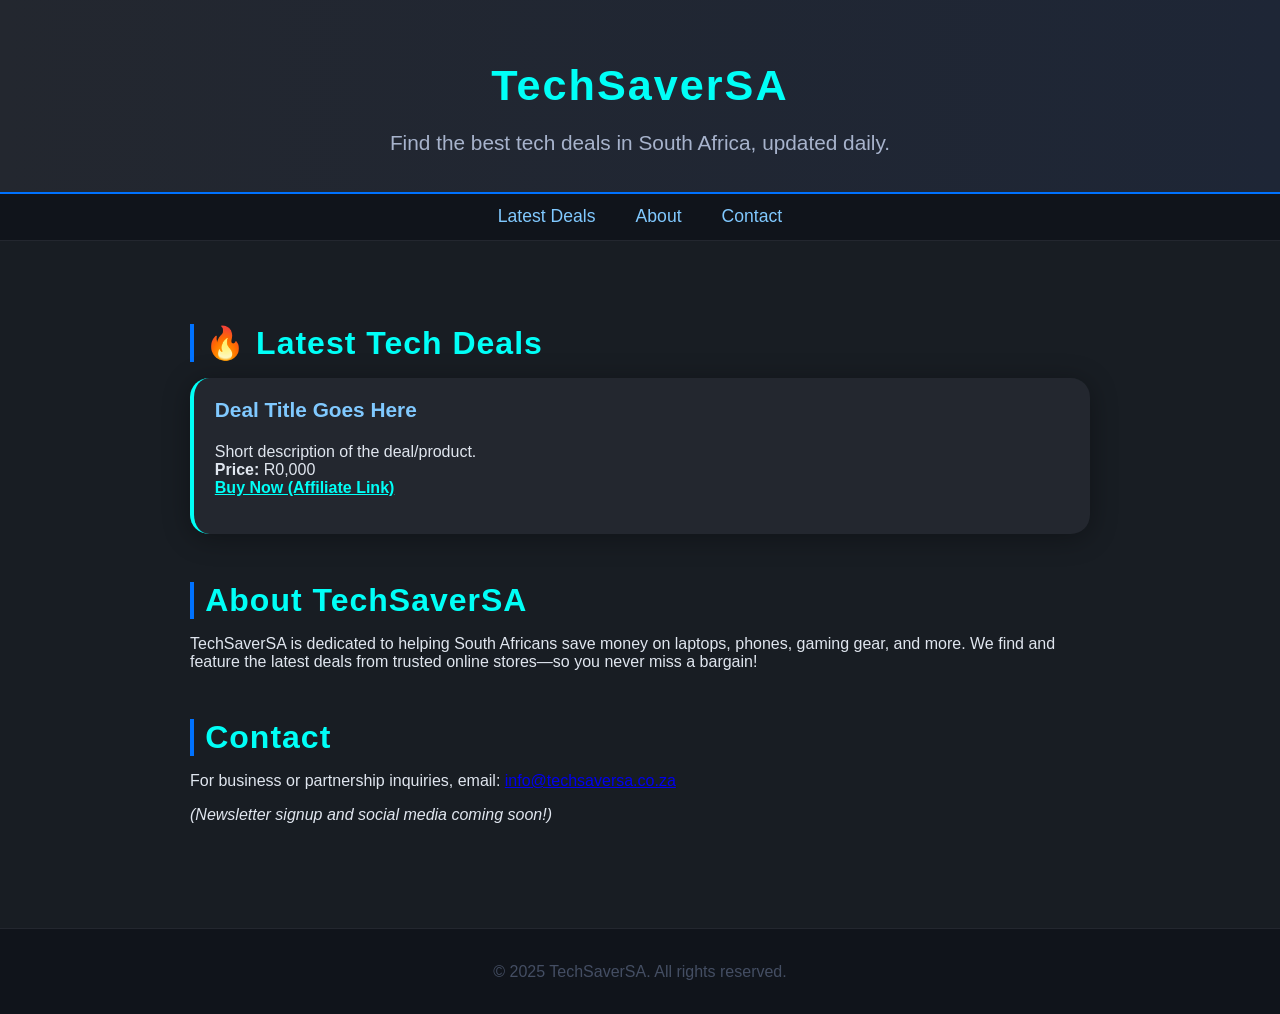
==== index.html @ 8edc8fbe "Update index.html" ====
<!DOCTYPE html>
<html lang="en">
<head>
    <meta charset="UTF-8">
    <meta name="viewport" content="width=device-width, initial-scale=1.0">
    <meta name="description" content="TechSaverSA - South Africa's best tech deals and savings.">
    <title>TechSaverSA - Best Tech Deals in South Africa</title>
    <link rel="stylesheet" href="style.css">
    <script async src="https://pagead2.googlesyndication.com/pagead/js/adsbygoogle.js?client=ca-pub-2010752637968508" crossorigin="anonymous"></script>
</head>
<body>
    <header>
        <h1>TechSaverSA</h1>
        <p>Find the best tech deals in South Africa, updated daily.</p>
    </header>
    <nav>
        <a href="#deals">Latest Deals</a>
        <a href="#about">About</a>
        <a href="#contact">Contact</a>
    </nav>
    <main>
        <section id="deals">
            <h2>🔥 Latest Tech Deals</h2>
            <div class="deals-list">
                <!-- Example deal item -->
                <div class="deal">
                    <h3>Deal Title Goes Here</h3>
                    <p>Short description of the deal/product. <br>
                    <strong>Price:</strong> R0,000 <br>
                    <a href="#" target="_blank" rel="noopener">Buy Now (Affiliate Link)</a>
                    </p>
                </div>
                <!-- More deals will be added here by automation! -->
            </div>
        </section>
        <section id="about">
            <h2>About TechSaverSA</h2>
            <p>TechSaverSA is dedicated to helping South Africans save money on laptops, phones, gaming gear, and more. We find and feature the latest deals from trusted online stores—so you never miss a bargain!</p>
        </section>
        <section id="contact">
            <h2>Contact</h2>
            <p>For business or partnership inquiries, email: <a href="mailto:info@techsaversa.co.za">info@techsaversa.co.za</a></p>
            <p><em>(Newsletter signup and social media coming soon!)</em></p>
        </section>
    </main>
    <footer>
        <p>&copy; 2025 TechSaverSA. All rights reserved.</p>
    </footer>
</body>
</html>
---- style.css ----
/* TechSaverSA - Dark Modern Theme */
body {
    background: #181d23;
    color: #e0e6ef;
    font-family: 'Segoe UI', 'Roboto', Arial, sans-serif;
    margin: 0;
    padding: 0;
}

header {
    background: linear-gradient(90deg, #23272f 0%, #1e2636 100%);
    padding: 2rem 1rem 1rem 1rem;
    text-align: center;
    border-bottom: 2px solid #0072ff;
}

header h1 {
    color: #00fff7;
    font-size: 2.7rem;
    margin-bottom: 0.5rem;
    letter-spacing: 2px;
    font-weight: 800;
}

header p {
    color: #a7b3cc;
    font-size: 1.3rem;
    font-weight: 400;
}

nav {
    display: flex;
    justify-content: center;
    gap: 2.5rem;
    background: #10141b;
    padding: 0.8rem 0;
    border-bottom: 1px solid #23272f;
}

nav a {
    color: #80c9ff;
    text-decoration: none;
    font-size: 1.1rem;
    font-weight: 500;
    transition: color 0.2s;
}

nav a:hover {
    color: #00fff7;
    text-shadow: 0 0 8px #00fff7aa;
}

main {
    max-width: 900px;
    margin: 2.5rem auto;
    padding: 1rem;
}

section {
    margin-bottom: 3rem;
}

h2 {
    color: #00fff7;
    font-size: 2rem;
    margin-bottom: 1rem;
    border-left: 4px solid #0072ff;
    padding-left: 0.7rem;
    letter-spacing: 1px;
}

.deals-list {
    display: grid;
    gap: 1.7rem;
    grid-template-columns: 1fr;
}

.deal {
    background: #23272f;
    border-radius: 1.2rem;
    box-shadow: 0 4px 28px #0005;
    padding: 1.3rem;
    transition: transform 0.18s;
    border-left: 4px solid #00fff7;
}

.deal h3 {
    margin-top: 0;
    color: #80c9ff;
    font-size: 1.3rem;
}

.deal a {
    color: #00fff7;
    font-weight: bold;
}

.deal a:hover {
    text-decoration: underline;
}

footer {
    text-align: center;
    background: #10141b;
    color: #444e63;
    padding: 1.1rem 0;
    font-size: 1rem;
    border-top: 1px solid #23272f;
}

@media (max-width: 600px) {
    main {
        padding: 0.5rem;
    }
    nav {
        gap: 1.1rem;
        font-size: 1rem;
    }
    h2 {
        font-size: 1.2rem;
        padding-left: 0.4rem;
    }
}
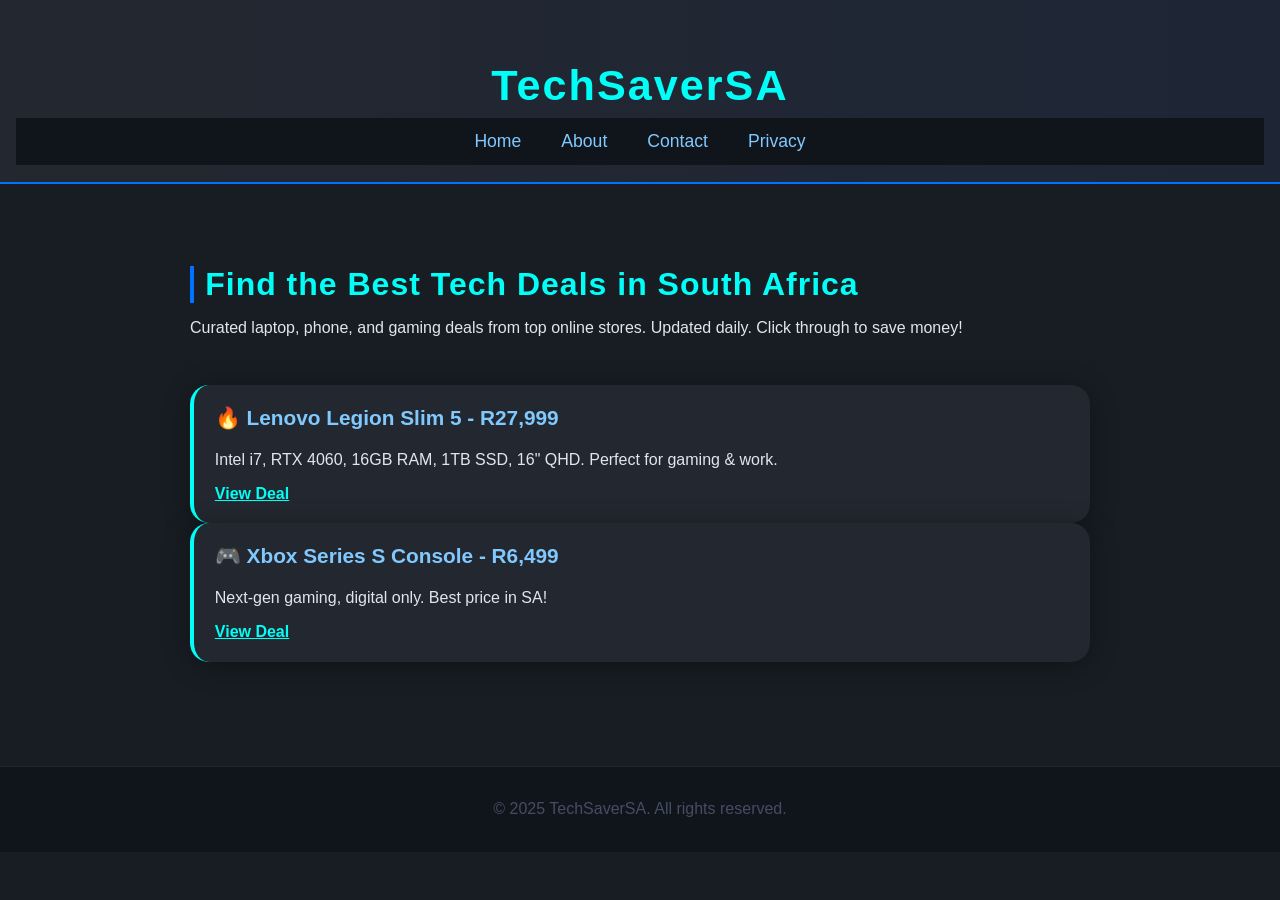
==== commit ab0fd68a: "Update index.html" ====
--- a/index.html
+++ b/index.html
@@ -1,50 +1,43 @@
 <!DOCTYPE html>
 <html lang="en">
 <head>
-    <meta charset="UTF-8">
-    <meta name="viewport" content="width=device-width, initial-scale=1.0">
-    <meta name="description" content="TechSaverSA - South Africa's best tech deals and savings.">
-    <title>TechSaverSA - Best Tech Deals in South Africa</title>
-    <link rel="stylesheet" href="style.css">
-    <script async src="https://pagead2.googlesyndication.com/pagead/js/adsbygoogle.js?client=ca-pub-2010752637968508" crossorigin="anonymous"></script>
+  <meta charset="UTF-8">
+  <meta name="viewport" content="width=device-width, initial-scale=1.0">
+  <title>TechSaverSA | Best Tech Deals in South Africa</title>
+  <link rel="stylesheet" href="style.css">
 </head>
 <body>
-    <header>
-        <h1>TechSaverSA</h1>
-        <p>Find the best tech deals in South Africa, updated daily.</p>
-    </header>
+  <header>
+    <h1>TechSaverSA</h1>
     <nav>
-        <a href="#deals">Latest Deals</a>
-        <a href="#about">About</a>
-        <a href="#contact">Contact</a>
+      <a href="index.html">Home</a>
+      <a href="about.html">About</a>
+      <a href="contact.html">Contact</a>
+      <a href="privacy.html">Privacy</a>
     </nav>
-    <main>
-        <section id="deals">
-            <h2>🔥 Latest Tech Deals</h2>
-            <div class="deals-list">
-                <!-- Example deal item -->
-                <div class="deal">
-                    <h3>Deal Title Goes Here</h3>
-                    <p>Short description of the deal/product. <br>
-                    <strong>Price:</strong> R0,000 <br>
-                    <a href="#" target="_blank" rel="noopener">Buy Now (Affiliate Link)</a>
-                    </p>
-                </div>
-                <!-- More deals will be added here by automation! -->
-            </div>
-        </section>
-        <section id="about">
-            <h2>About TechSaverSA</h2>
-            <p>TechSaverSA is dedicated to helping South Africans save money on laptops, phones, gaming gear, and more. We find and feature the latest deals from trusted online stores—so you never miss a bargain!</p>
-        </section>
-        <section id="contact">
-            <h2>Contact</h2>
-            <p>For business or partnership inquiries, email: <a href="mailto:info@techsaversa.co.za">info@techsaversa.co.za</a></p>
-            <p><em>(Newsletter signup and social media coming soon!)</em></p>
-        </section>
-    </main>
-    <footer>
-        <p>&copy; 2025 TechSaverSA. All rights reserved.</p>
-    </footer>
+  </header>
+  <main>
+    <section class="intro">
+      <h2>Find the Best Tech Deals in South Africa</h2>
+      <p>Curated laptop, phone, and gaming deals from top online stores. Updated daily. Click through to save money!</p>
+    </section>
+    <section class="deals">
+      <article class="deal">
+        <h3>🔥 Lenovo Legion Slim 5 - R27,999</h3>
+        <p>Intel i7, RTX 4060, 16GB RAM, 1TB SSD, 16" QHD. Perfect for gaming & work.</p>
+        <a href="#" target="_blank" class="cta">View Deal</a>
+      </article>
+      <article class="deal">
+        <h3>🎮 Xbox Series S Console - R6,499</h3>
+        <p>Next-gen gaming, digital only. Best price in SA!</p>
+        <a href="#" target="_blank" class="cta">View Deal</a>
+      </article>
+      <!-- Add more deals here -->
+    </section>
+  </main>
+  <footer>
+    <p>&copy; 2025 TechSaverSA. All rights reserved.</p>
+  </footer>
 </body>
 </html>
+
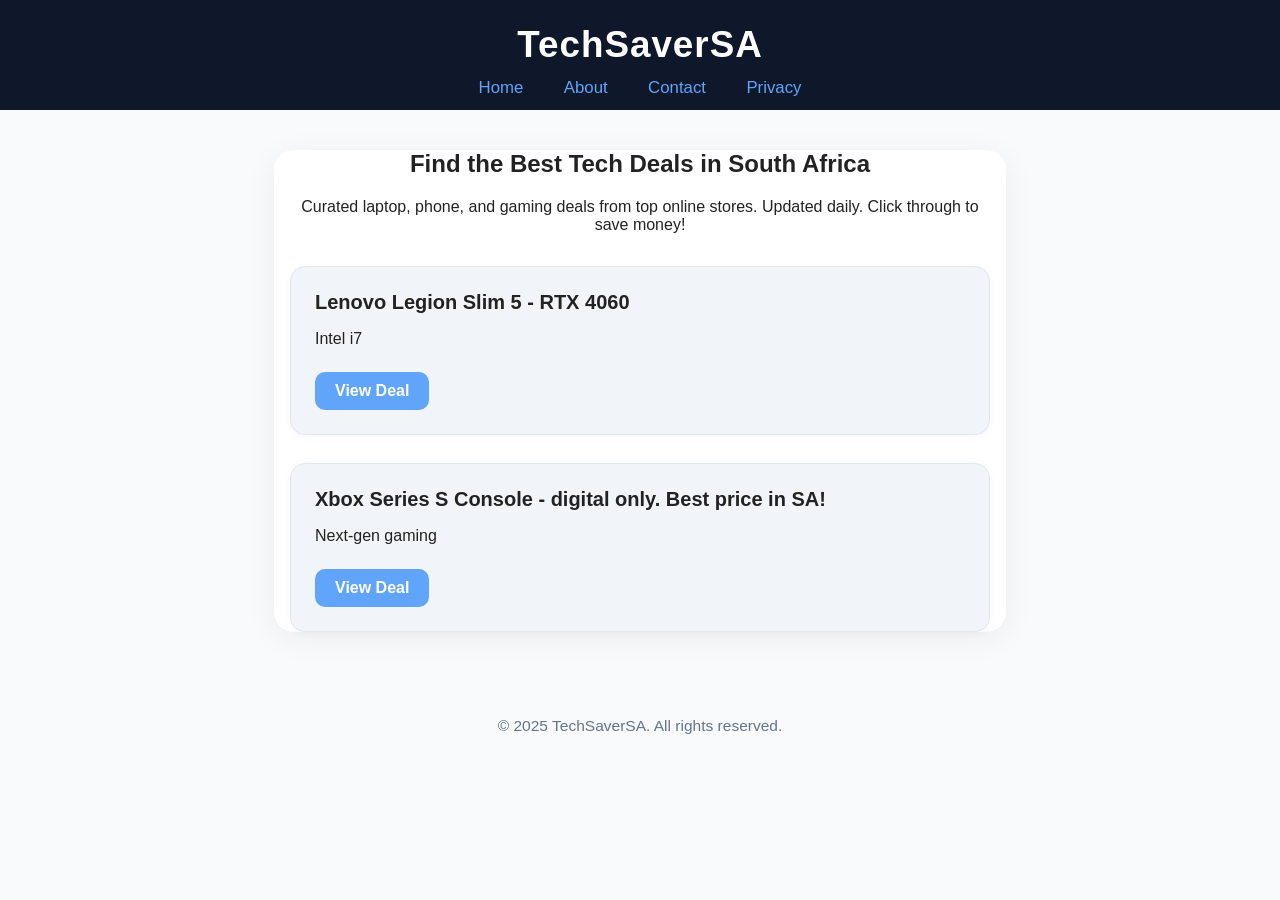
==== commit 19565f4c: "Update index.html" ====
--- a/index.html
+++ b/index.html
@@ -22,17 +22,19 @@
       <p>Curated laptop, phone, and gaming deals from top online stores. Updated daily. Click through to save money!</p>
     </section>
     <section class="deals">
+      
       <article class="deal">
-        <h3>🔥 Lenovo Legion Slim 5 - R27,999</h3>
-        <p>Intel i7, RTX 4060, 16GB RAM, 1TB SSD, 16" QHD. Perfect for gaming & work.</p>
-        <a href="#" target="_blank" class="cta">View Deal</a>
+        <h3>Lenovo Legion Slim 5 -  RTX 4060</h3>
+        <p>Intel i7</p>
+        <a href=" 16GB RAM" target="_blank" class="cta">View Deal</a>
       </article>
+    
       <article class="deal">
-        <h3>🎮 Xbox Series S Console - R6,499</h3>
-        <p>Next-gen gaming, digital only. Best price in SA!</p>
-        <a href="#" target="_blank" class="cta">View Deal</a>
+        <h3>Xbox Series S Console -  digital only. Best price in SA!</h3>
+        <p>Next-gen gaming</p>
+        <a href="R6" target="_blank" class="cta">View Deal</a>
       </article>
-      <!-- Add more deals here -->
+    
     </section>
   </main>
   <footer>
@@ -40,4 +42,3 @@
   </footer>
 </body>
 </html>
-
--- a/style.css
+++ b/style.css
@@ -1,123 +1,109 @@
-/* TechSaverSA - Dark Modern Theme */
 body {
-    background: #181d23;
-    color: #e0e6ef;
-    font-family: 'Segoe UI', 'Roboto', Arial, sans-serif;
-    margin: 0;
-    padding: 0;
+  font-family: 'Segoe UI', Arial, sans-serif;
+  background: #f8fafc;
+  color: #222;
+  margin: 0;
+  padding: 0;
 }
 
 header {
-    background: linear-gradient(90deg, #23272f 0%, #1e2636 100%);
-    padding: 2rem 1rem 1rem 1rem;
-    text-align: center;
-    border-bottom: 2px solid #0072ff;
+  background: #0f172a;
+  color: #fff;
+  padding: 24px 0 12px 0;
+  text-align: center;
 }
 
 header h1 {
-    color: #00fff7;
-    font-size: 2.7rem;
-    margin-bottom: 0.5rem;
-    letter-spacing: 2px;
-    font-weight: 800;
-}
-
-header p {
-    color: #a7b3cc;
-    font-size: 1.3rem;
-    font-weight: 400;
+  margin: 0;
+  font-size: 2.3em;
+  letter-spacing: 1px;
 }
 
 nav {
-    display: flex;
-    justify-content: center;
-    gap: 2.5rem;
-    background: #10141b;
-    padding: 0.8rem 0;
-    border-bottom: 1px solid #23272f;
+  margin-top: 12px;
 }
 
 nav a {
-    color: #80c9ff;
-    text-decoration: none;
-    font-size: 1.1rem;
-    font-weight: 500;
-    transition: color 0.2s;
+  color: #60a5fa;
+  text-decoration: none;
+  margin: 0 18px;
+  font-weight: 500;
+  font-size: 1.05em;
 }
 
 nav a:hover {
-    color: #00fff7;
-    text-shadow: 0 0 8px #00fff7aa;
+  color: #fff;
+  text-decoration: underline;
 }
 
 main {
-    max-width: 900px;
-    margin: 2.5rem auto;
-    padding: 1rem;
+  max-width: 700px;
+  margin: 40px auto;
+  padding: 0 16px;
+  background: #fff;
+  border-radius: 20px;
+  box-shadow: 0 6px 32px rgba(0,0,0,0.06);
 }
 
-section {
-    margin-bottom: 3rem;
+.intro {
+  text-align: center;
+  margin-bottom: 32px;
 }
 
-h2 {
-    color: #00fff7;
-    font-size: 2rem;
-    margin-bottom: 1rem;
-    border-left: 4px solid #0072ff;
-    padding-left: 0.7rem;
-    letter-spacing: 1px;
-}
-
-.deals-list {
-    display: grid;
-    gap: 1.7rem;
-    grid-template-columns: 1fr;
+.deals {
+  display: flex;
+  flex-direction: column;
+  gap: 28px;
 }
 
 .deal {
-    background: #23272f;
-    border-radius: 1.2rem;
-    box-shadow: 0 4px 28px #0005;
-    padding: 1.3rem;
-    transition: transform 0.18s;
-    border-left: 4px solid #00fff7;
+  border: 1px solid #e0e7ef;
+  border-radius: 15px;
+  padding: 24px;
+  background: #f1f5f9;
+  box-shadow: 0 2px 8px rgba(0,0,0,0.03);
 }
 
 .deal h3 {
-    margin-top: 0;
-    color: #80c9ff;
-    font-size: 1.3rem;
+  margin-top: 0;
+  margin-bottom: 6px;
+  font-size: 1.25em;
 }
 
-.deal a {
-    color: #00fff7;
-    font-weight: bold;
+.deal .cta {
+  display: inline-block;
+  margin-top: 8px;
+  padding: 10px 20px;
+  background: #60a5fa;
+  color: #fff;
+  border-radius: 10px;
+  font-weight: bold;
+  text-decoration: none;
+  transition: background 0.2s;
 }
 
-.deal a:hover {
-    text-decoration: underline;
+.deal .cta:hover {
+  background: #2563eb;
 }
 
 footer {
-    text-align: center;
-    background: #10141b;
-    color: #444e63;
-    padding: 1.1rem 0;
-    font-size: 1rem;
-    border-top: 1px solid #23272f;
+  text-align: center;
+  padding: 30px 0 12px 0;
+  color: #64748b;
+  background: none;
+  font-size: 0.97em;
 }
 
 @media (max-width: 600px) {
-    main {
-        padding: 0.5rem;
-    }
-    nav {
-        gap: 1.1rem;
-        font-size: 1rem;
-    }
-    h2 {
-        font-size: 1.2rem;
-        padding-left: 0.4rem;
-    }
+  main {
+    margin: 16px 2px;
+    padding: 0 4px;
+  }
+  .deals {
+    gap: 16px;
+  }
+  .deal {
+    padding: 14px;
+  }
 }
+
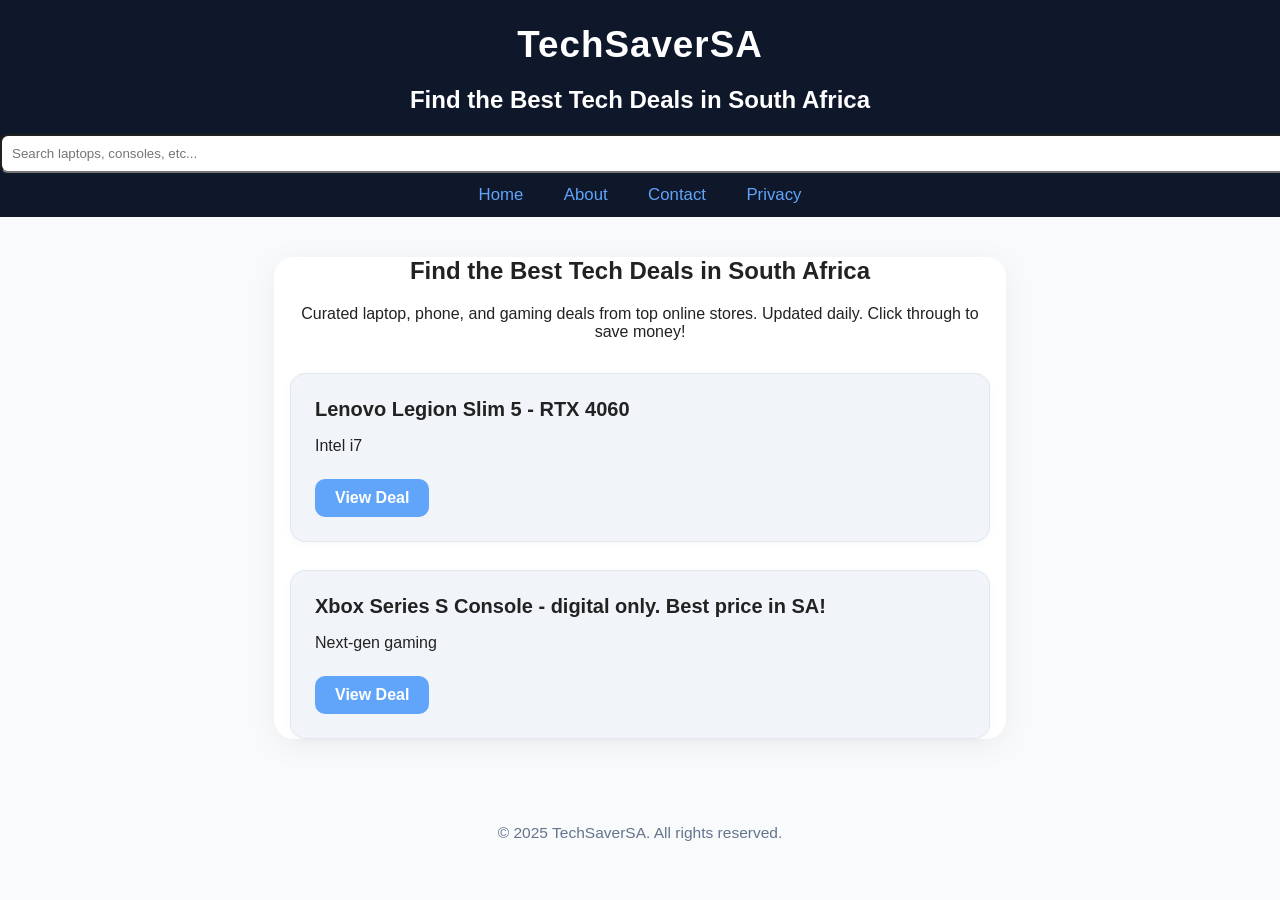
==== commit ffd01310: "Update index.html" ====
--- a/index.html
+++ b/index.html
@@ -9,6 +9,66 @@
 <body>
   <header>
     <h1>TechSaverSA</h1>
+    <!-- Place this inside <body> in index.html -->
+<h2>Find the Best Tech Deals in South Africa</h2>
+<input id="dealSearch" type="text" placeholder="Search laptops, consoles, etc..." style="width:100%;padding:10px;border-radius:8px;">
+<div id="dealResults"></div>
+
+<script>
+// Loads deals.json (from your site root)
+async function loadDeals() {
+    let res = await fetch('deals.json');
+    let data = await res.json();
+    return data;
+}
+
+function renderDeals(deals, query="") {
+    let out = '';
+    for (let deal of deals) {
+        if (query && !deal.product.toLowerCase().includes(query.toLowerCase()) && !deal.category.toLowerCase().includes(query.toLowerCase())) continue;
+        out += `
+        <div class="deal">
+            <h3>${deal.product}</h3>
+            <p><b>Best Price:</b> R${deal.price} @ <b>${deal.store}</b></p>
+            <a href="${deal.affiliate_url}" target="_blank" class="cta">View Deal</a>
+            <button onclick="showMore('${deal.product.replace(/'/g, "\\'")}')">Show More Offers</button>
+            <div id="more-${deal.product.replace(/\s+/g,'-')}" style="display:none;"></div>
+        </div>`;
+    }
+    if (!out) out = "<p>No deals found for your search.</p>";
+    document.getElementById('dealResults').innerHTML = out;
+}
+
+// Show more offers for a product
+async function showMore(product) {
+    let res = await fetch('deals.json');
+    let data = await res.json();
+    let offers = data.all_deals.filter(d => d.product === product);
+    let moreDiv = document.getElementById('more-'+product.replace(/\s+/g,'-'));
+    if (moreDiv.style.display === "block") {
+        moreDiv.style.display = "none";
+        return;
+    }
+    let html = "<ul>";
+    for (let o of offers) {
+        html += `<li>R${o.price} @ <b>${o.store}</b> <a href="${o.affiliate_url}" target="_blank">View</a></li>`;
+    }
+    html += "</ul>";
+    moreDiv.innerHTML = html;
+    moreDiv.style.display = "block";
+}
+
+window.onload = async () => {
+    let data = await loadDeals();
+    renderDeals(data.best_deals);
+
+    document.getElementById('dealSearch').addEventListener('input', async (e) => {
+        let data = await loadDeals();
+        renderDeals(data.best_deals, e.target.value);
+    });
+};
+</script>
+
     <nav>
       <a href="index.html">Home</a>
       <a href="about.html">About</a>
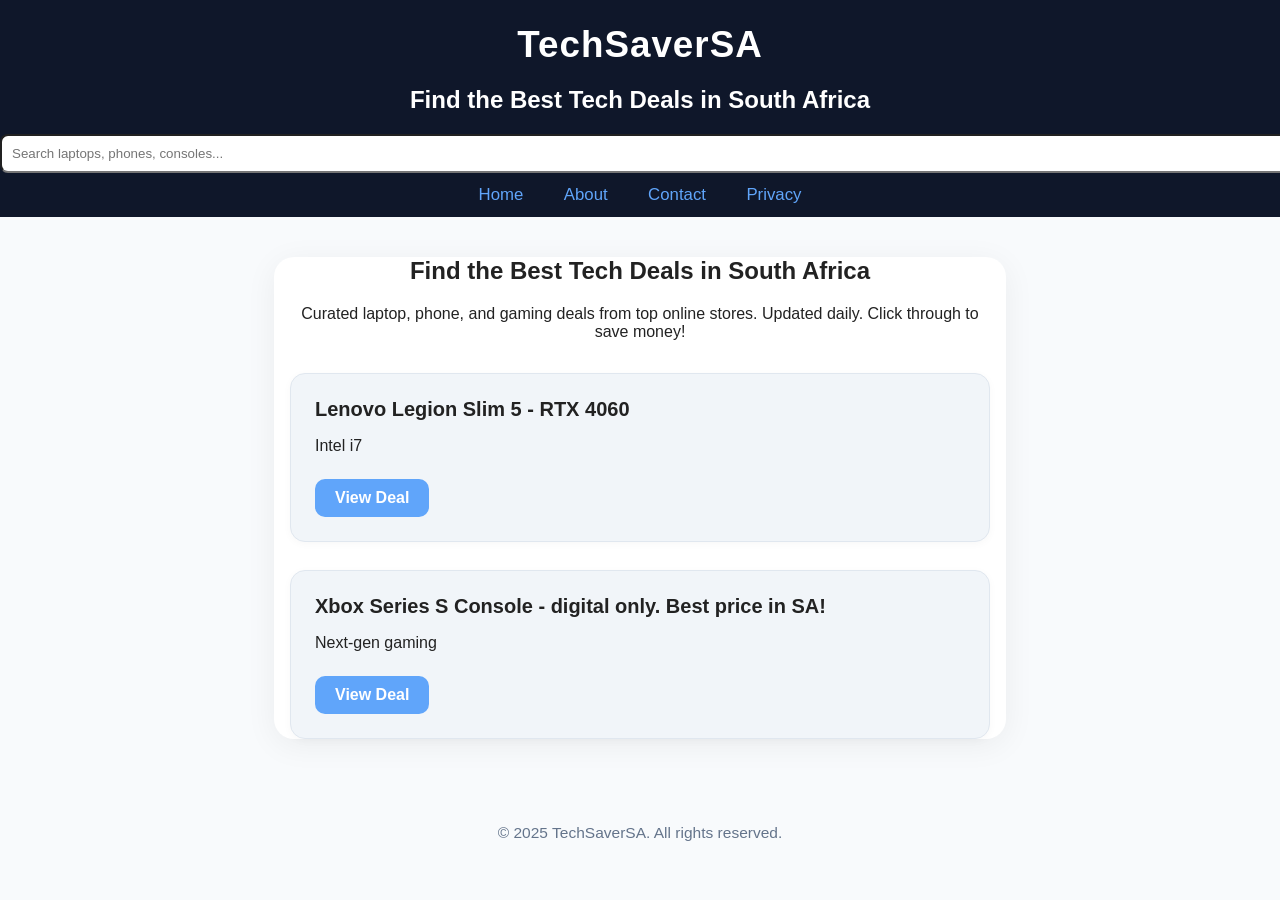
==== commit af7e61a6: "Update index.html" ====
--- a/index.html
+++ b/index.html
@@ -9,9 +9,8 @@
 <body>
   <header>
     <h1>TechSaverSA</h1>
-    <!-- Place this inside <body> in index.html -->
-<h2>Find the Best Tech Deals in South Africa</h2>
-<input id="dealSearch" type="text" placeholder="Search laptops, consoles, etc..." style="width:100%;padding:10px;border-radius:8px;">
+    <h2>Find the Best Tech Deals in South Africa</h2>
+<input id="dealSearch" type="text" placeholder="Search laptops, phones, consoles..." style="width:100%;padding:10px;border-radius:8px;">
 <div id="dealResults"></div>
 
 <script>
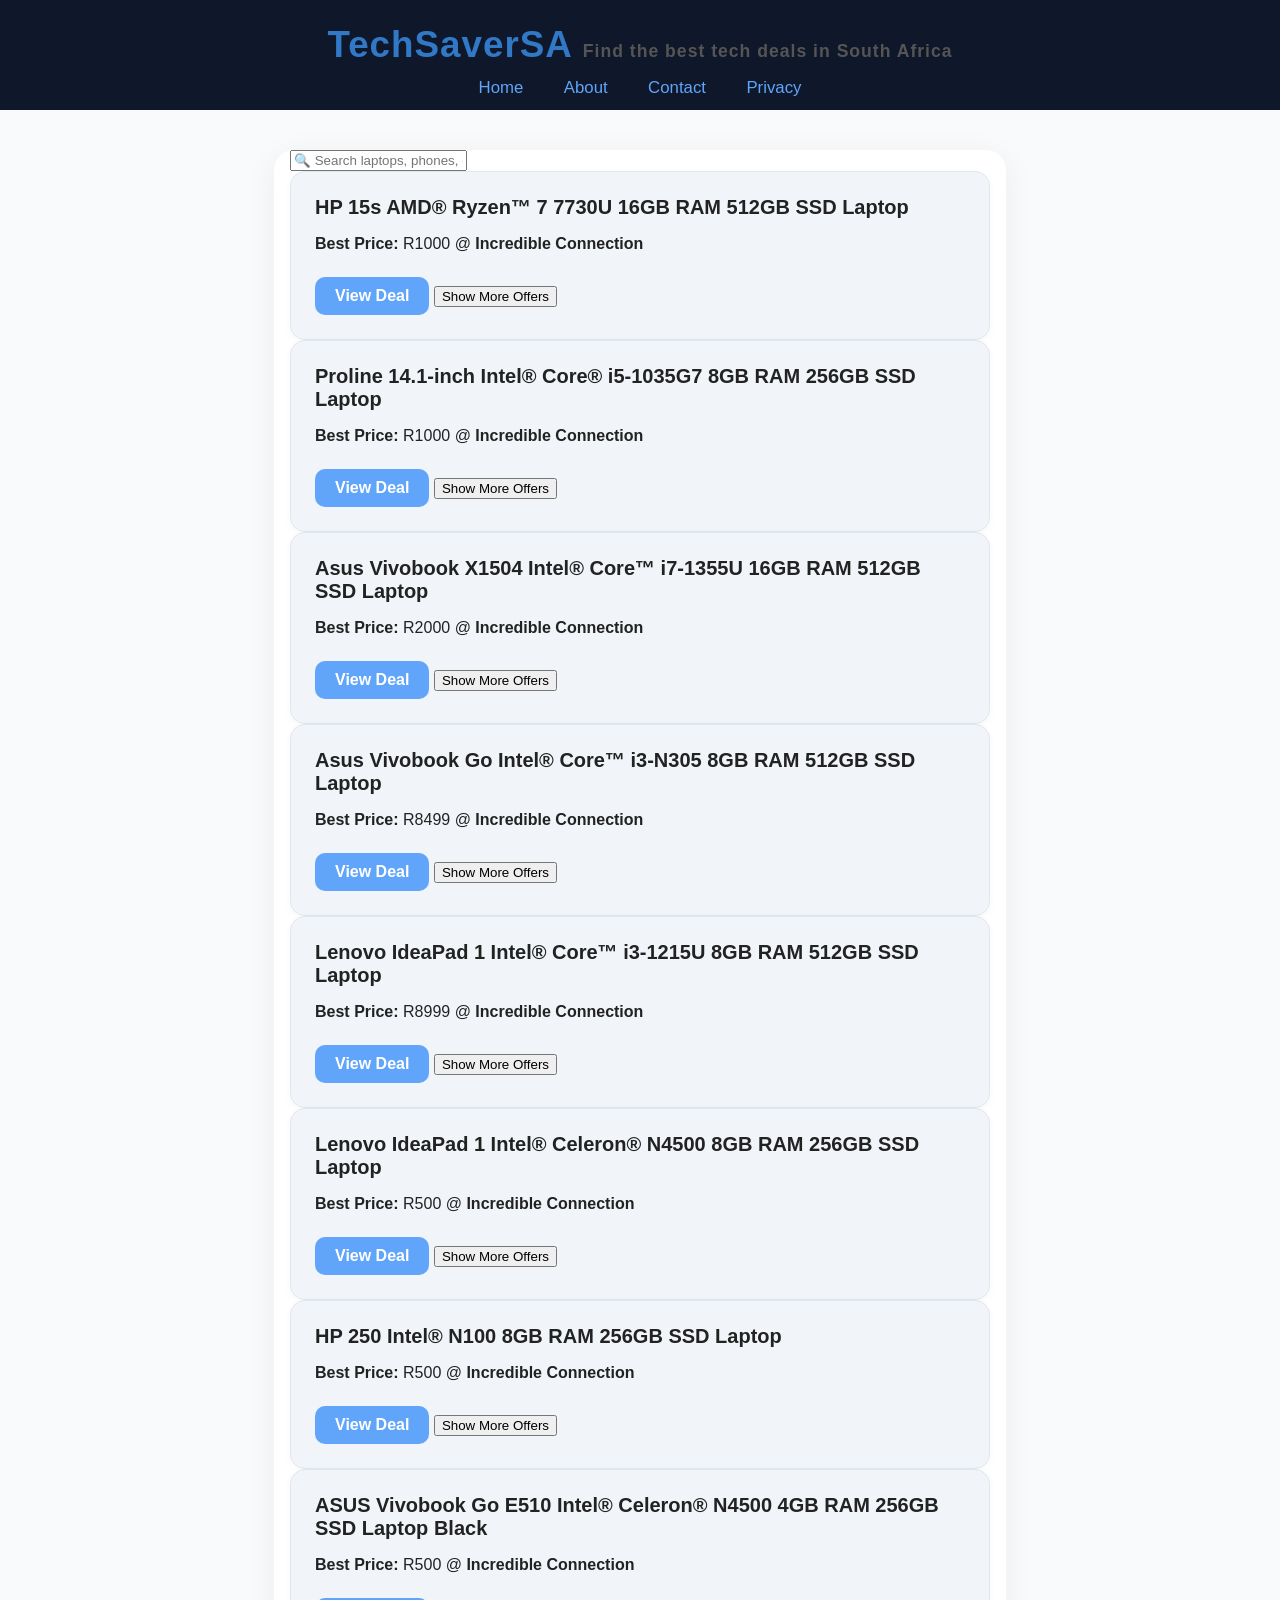
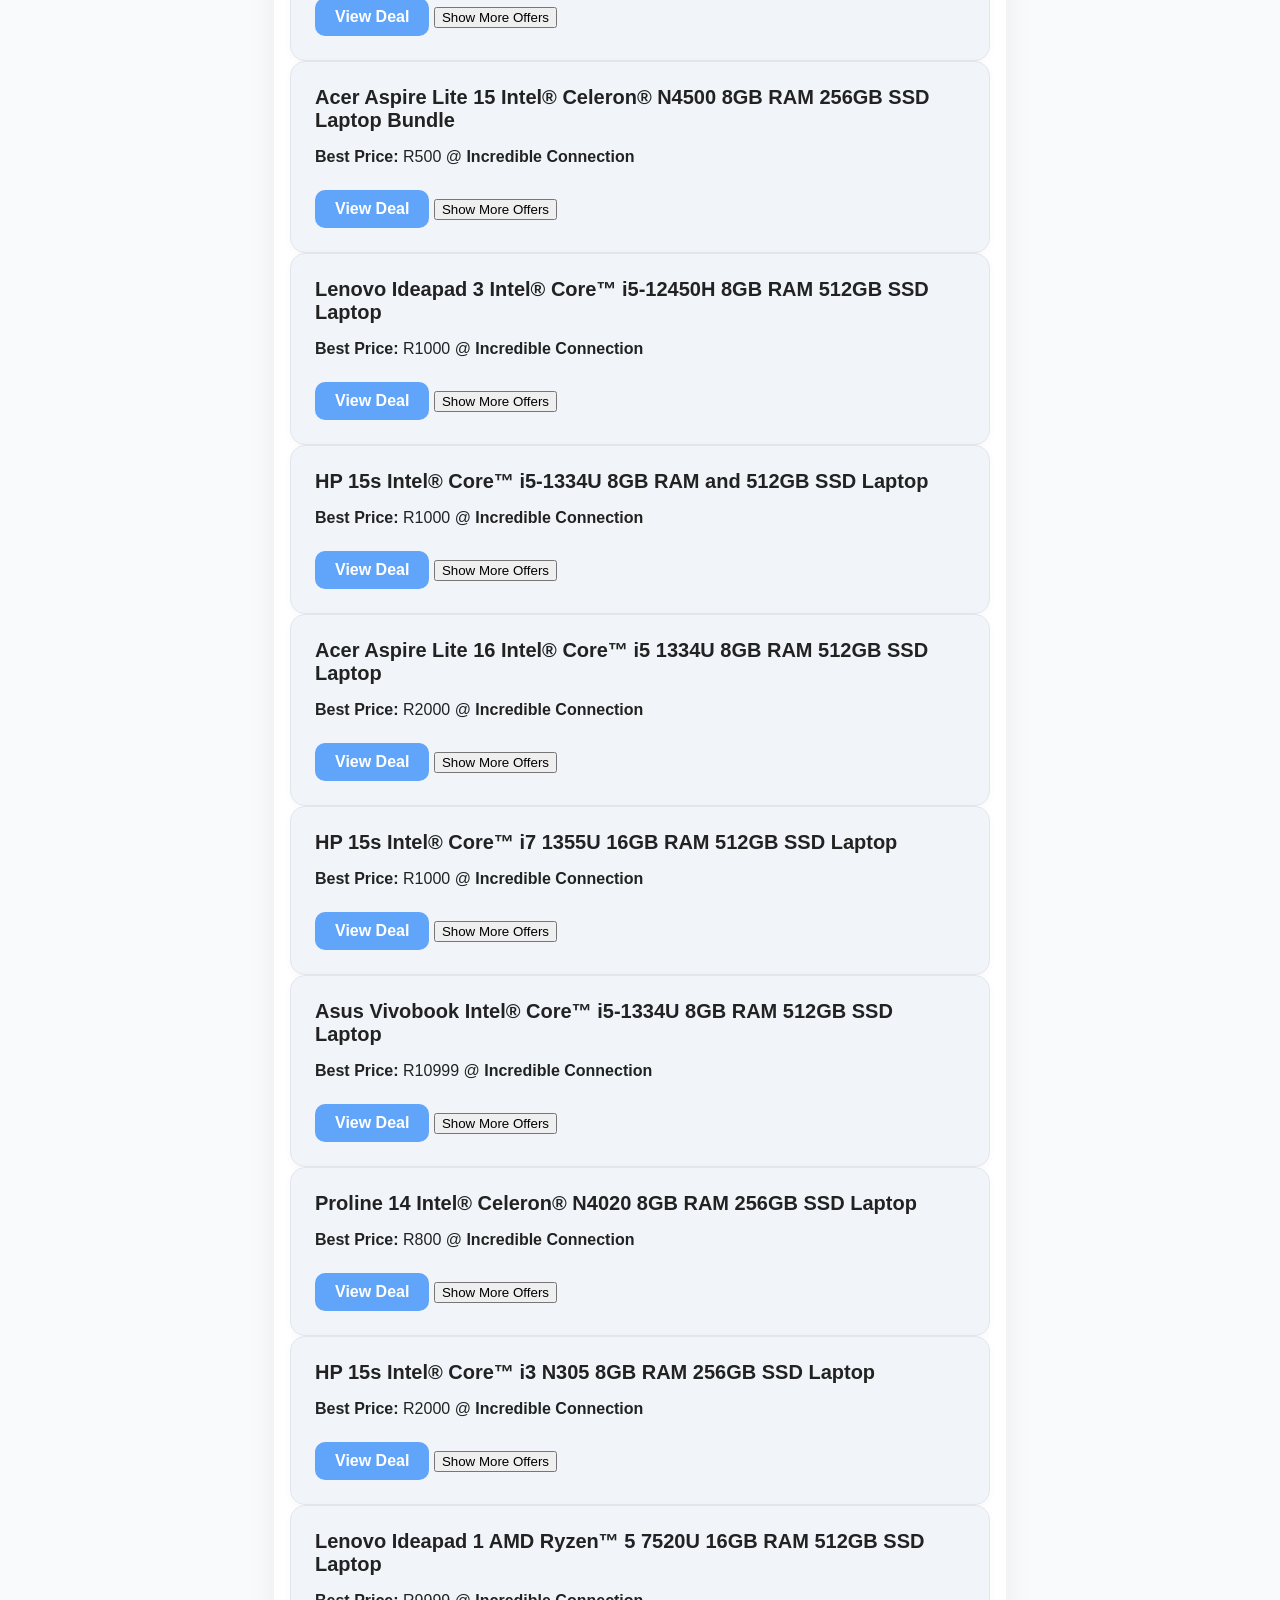
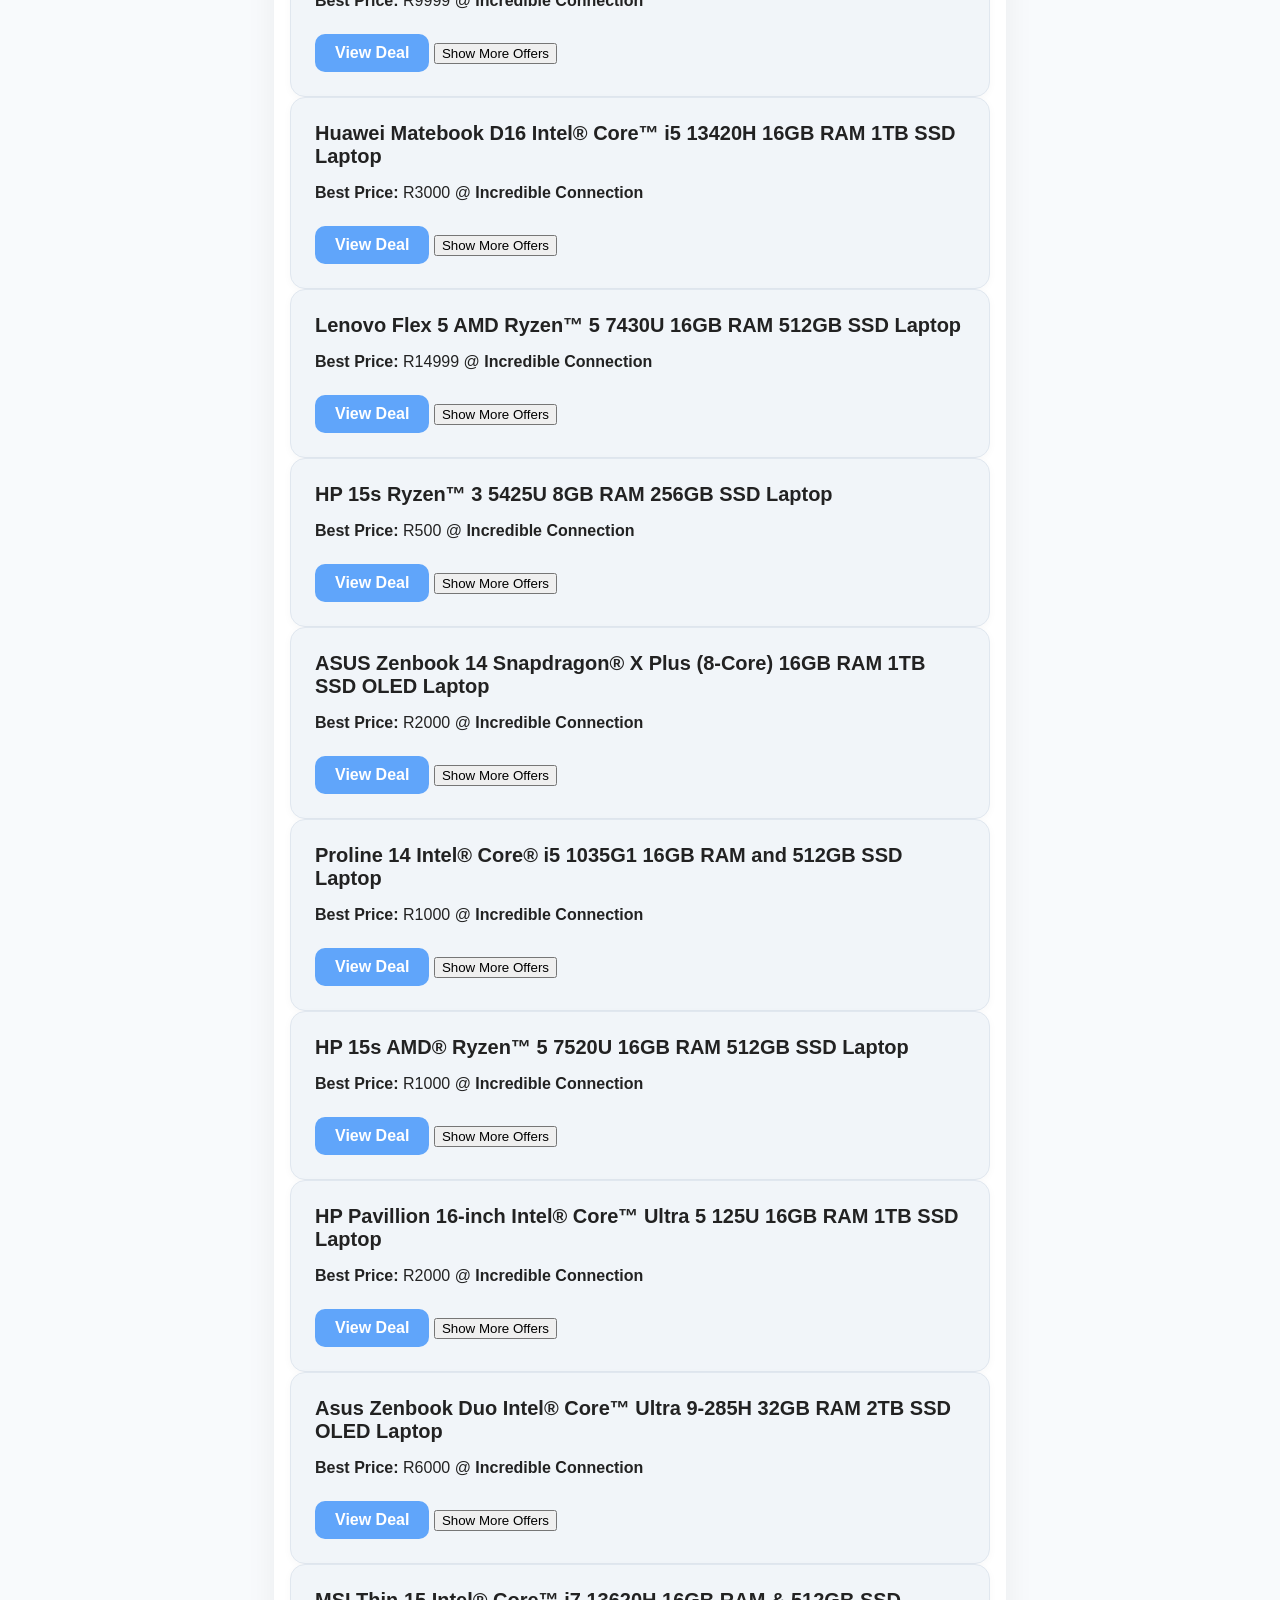
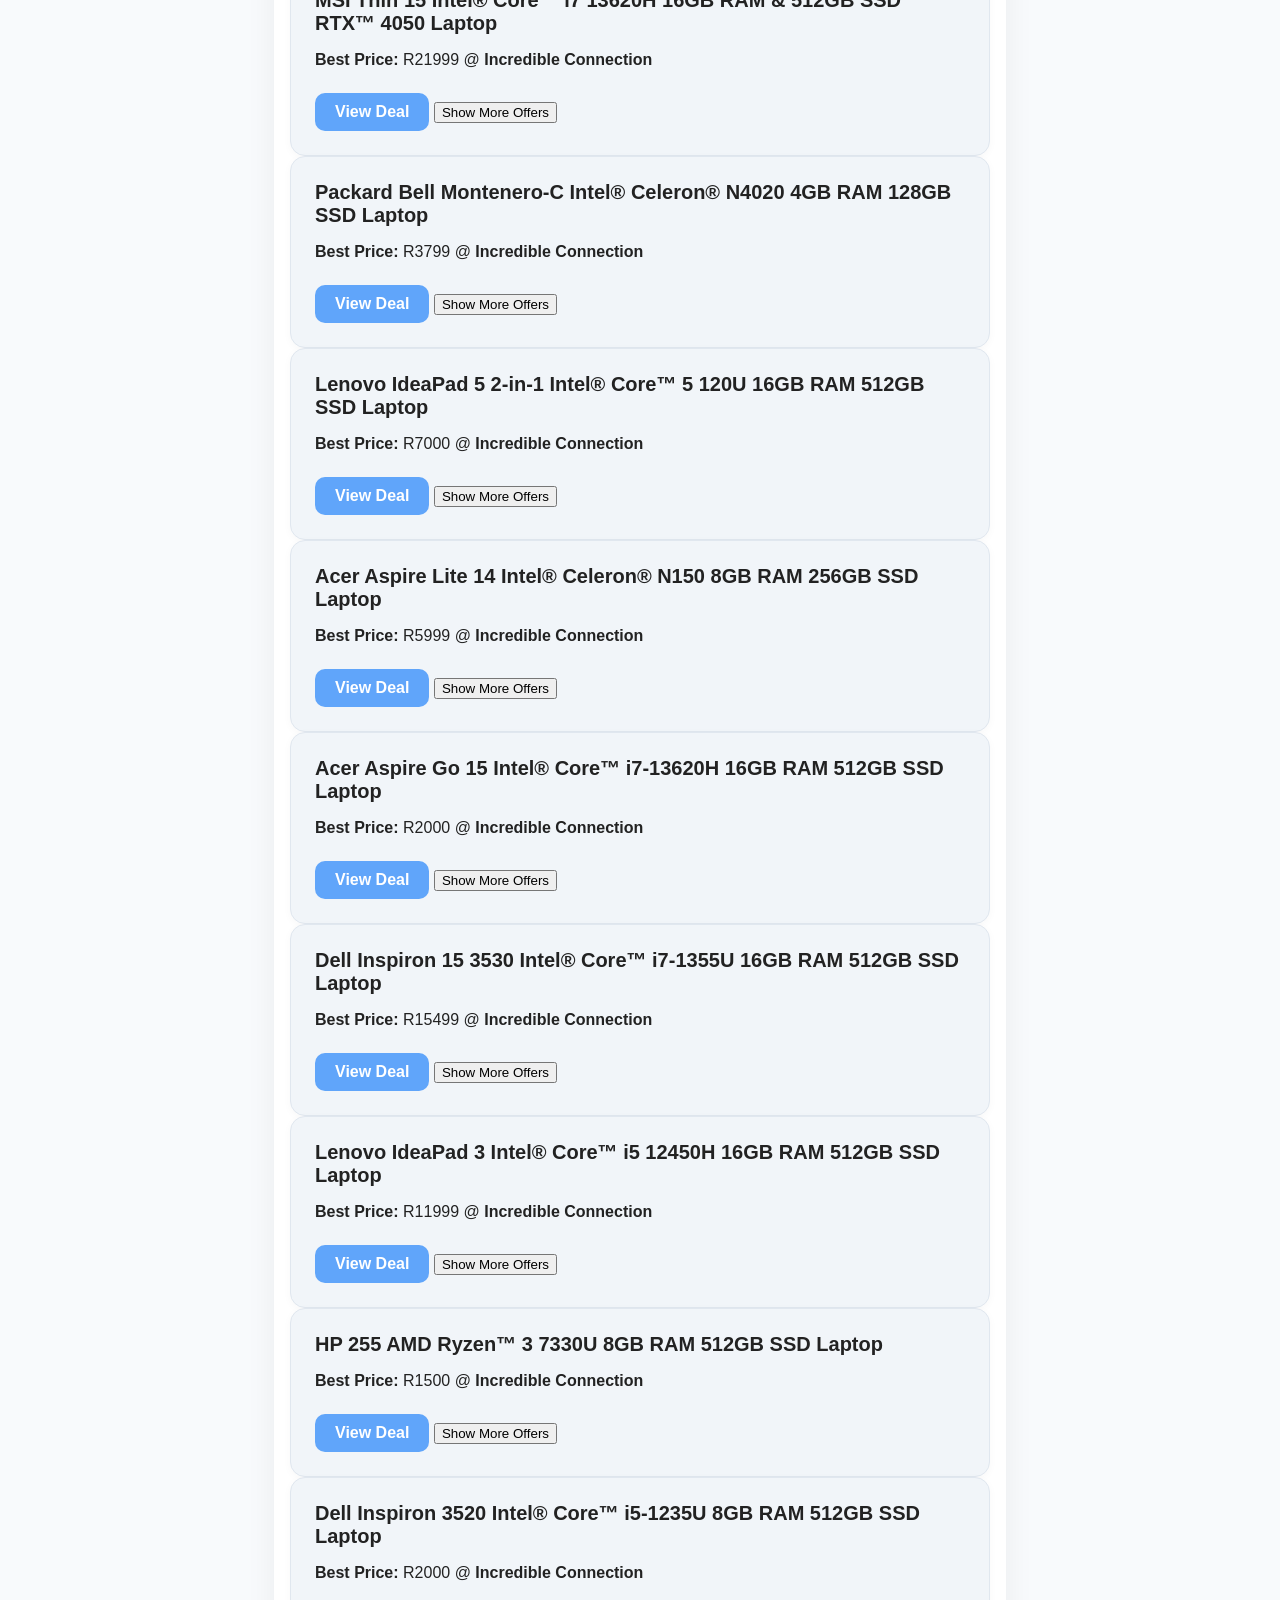
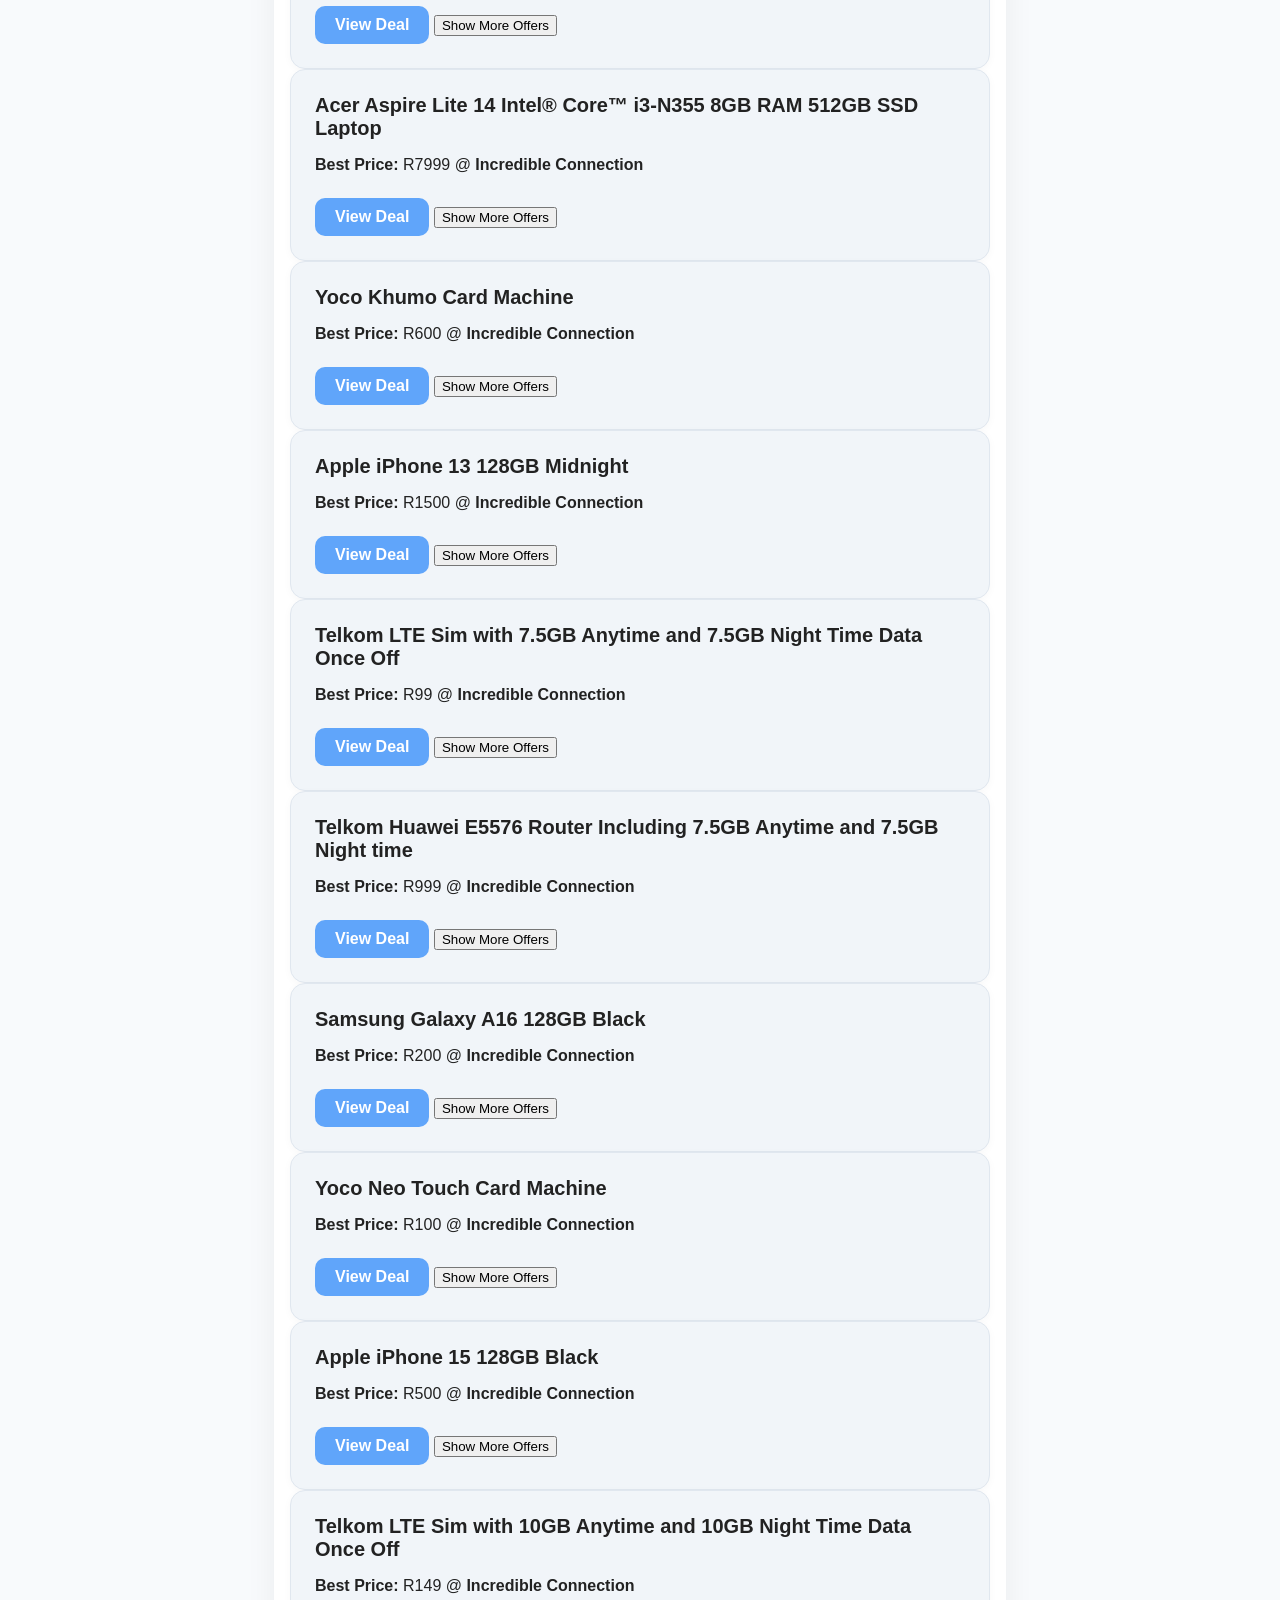
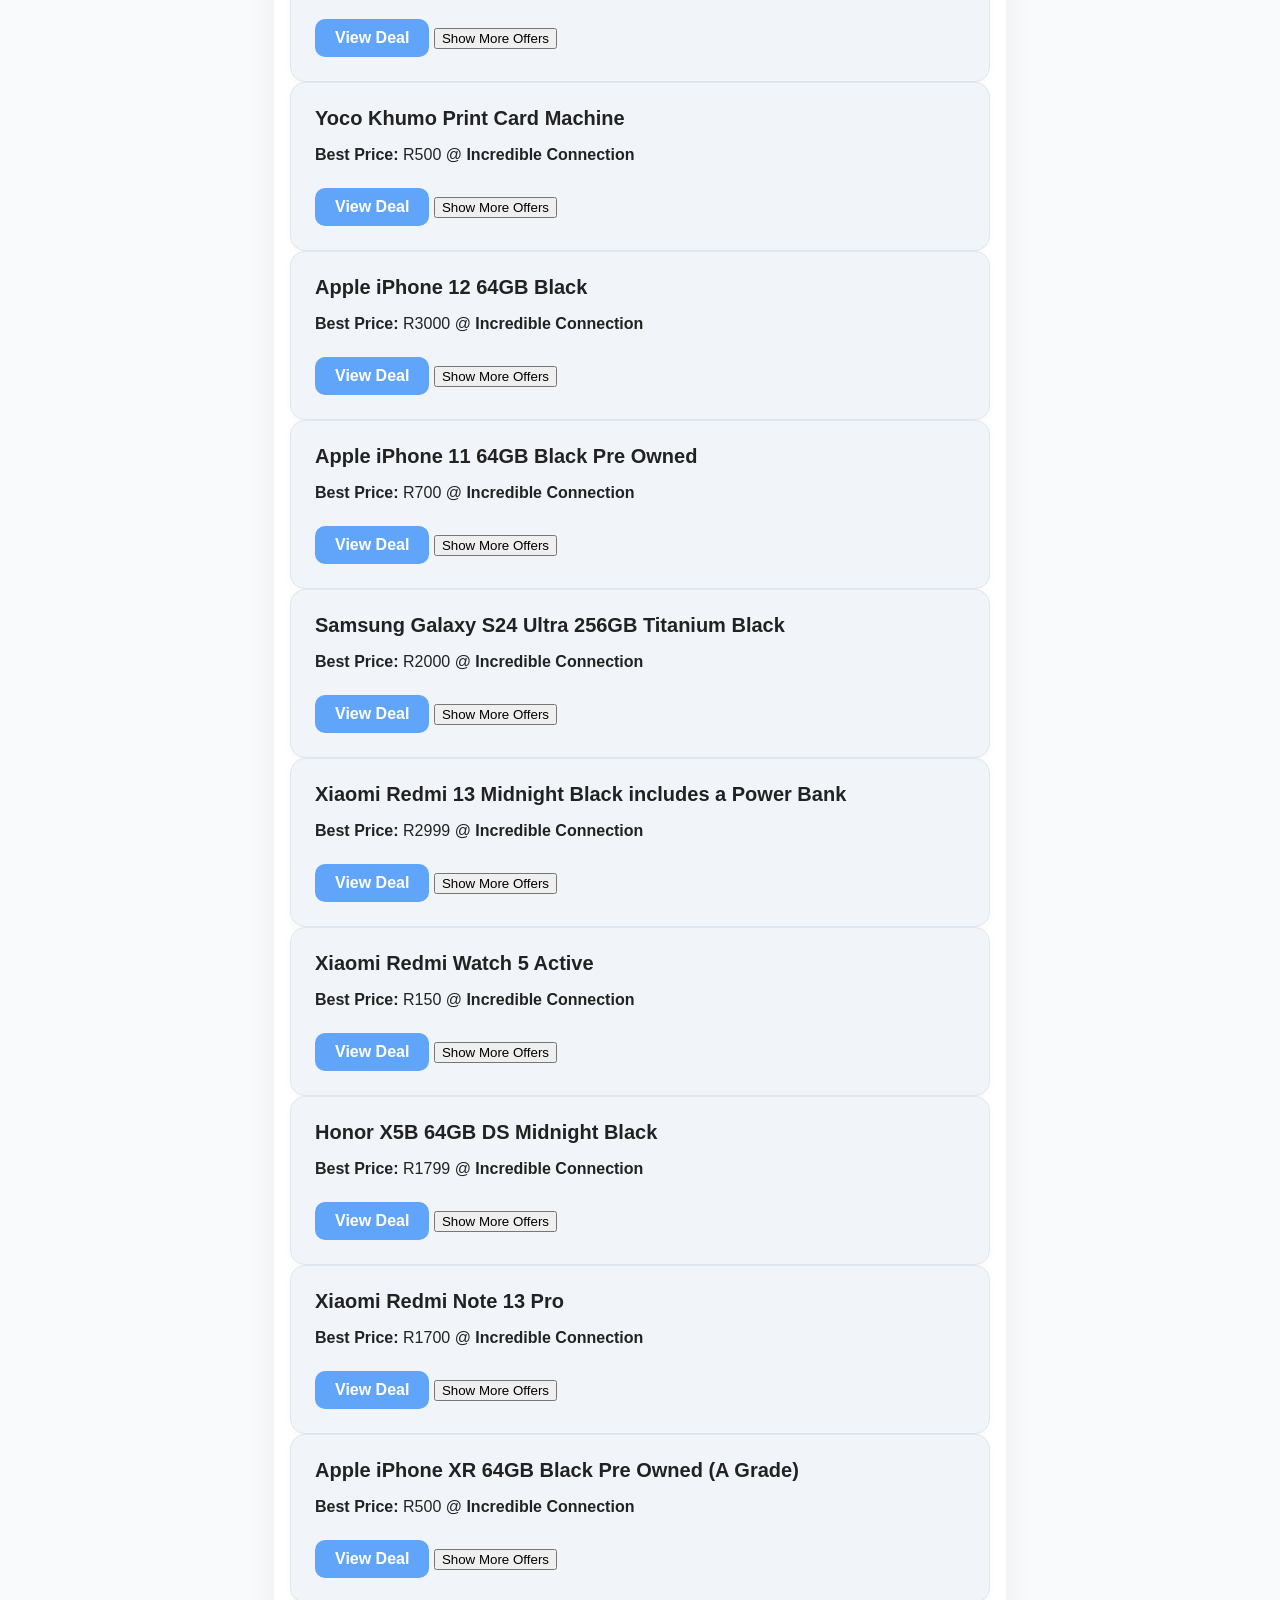
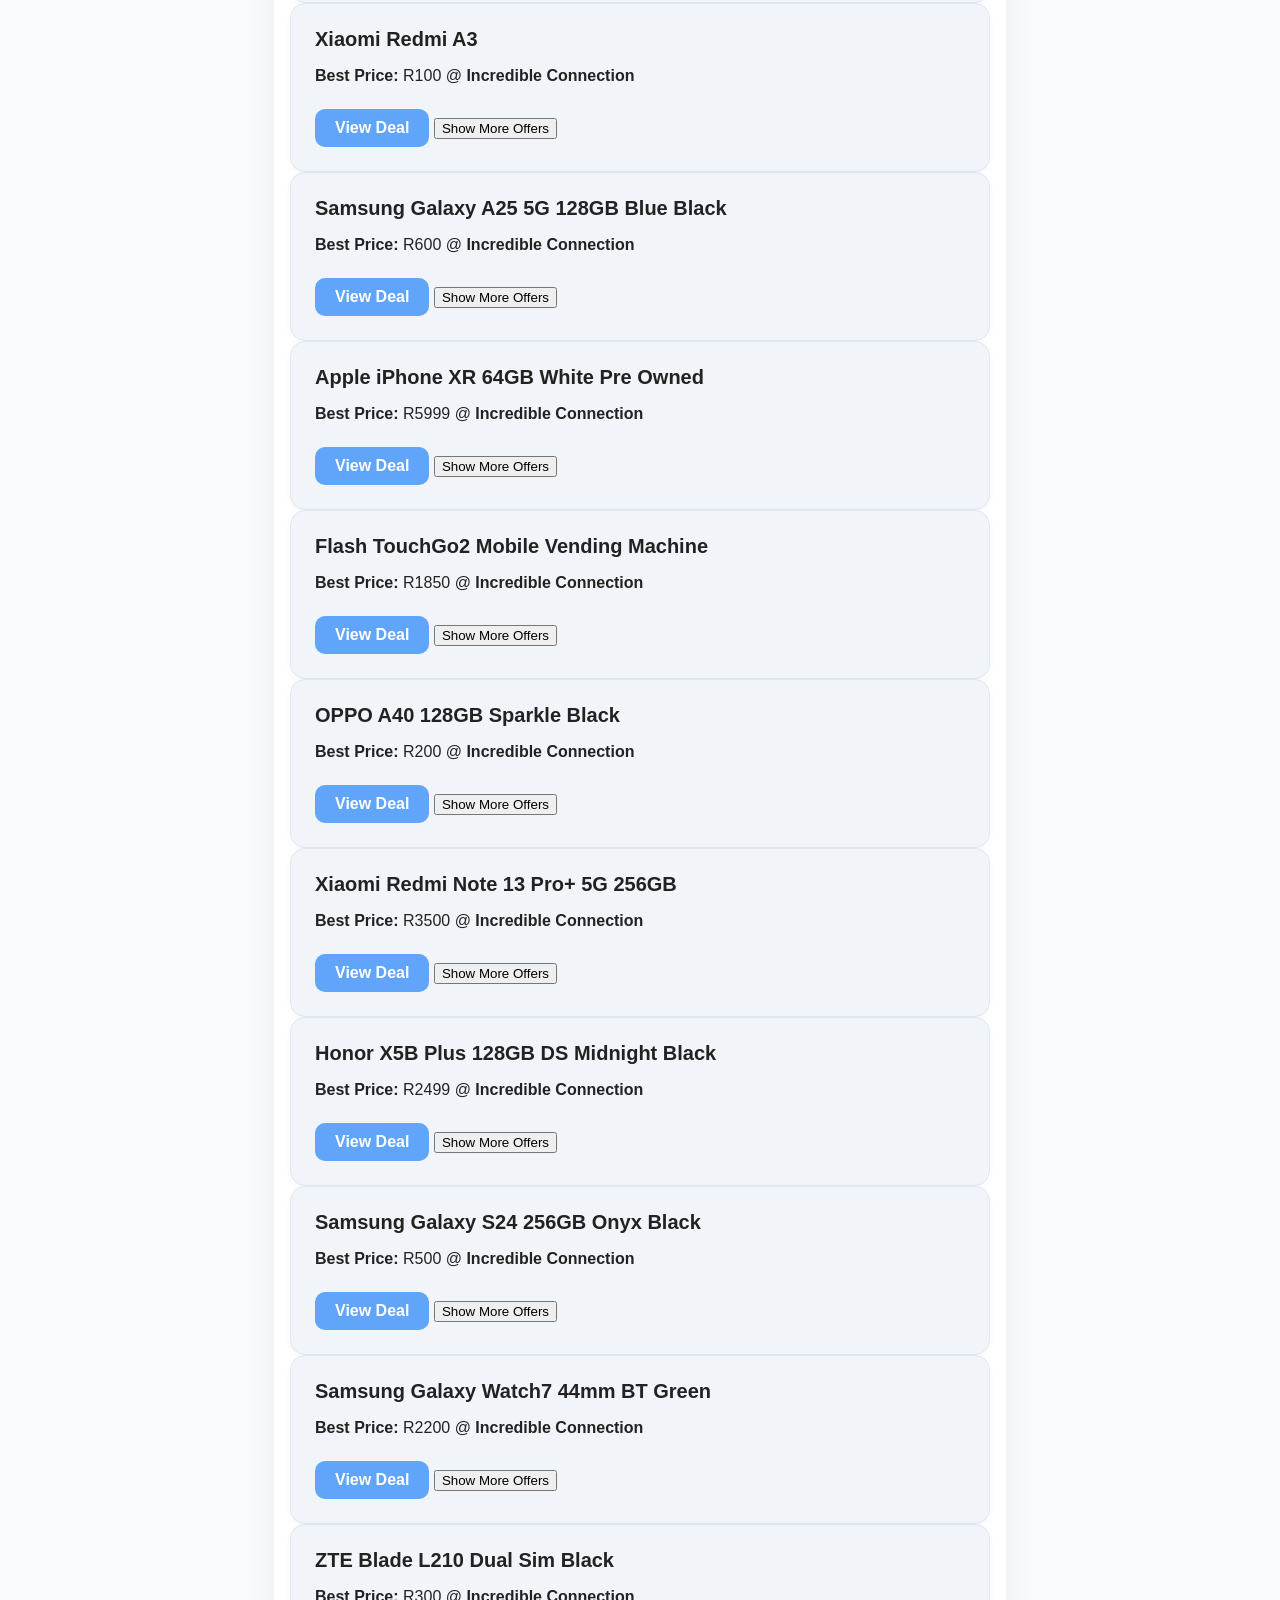
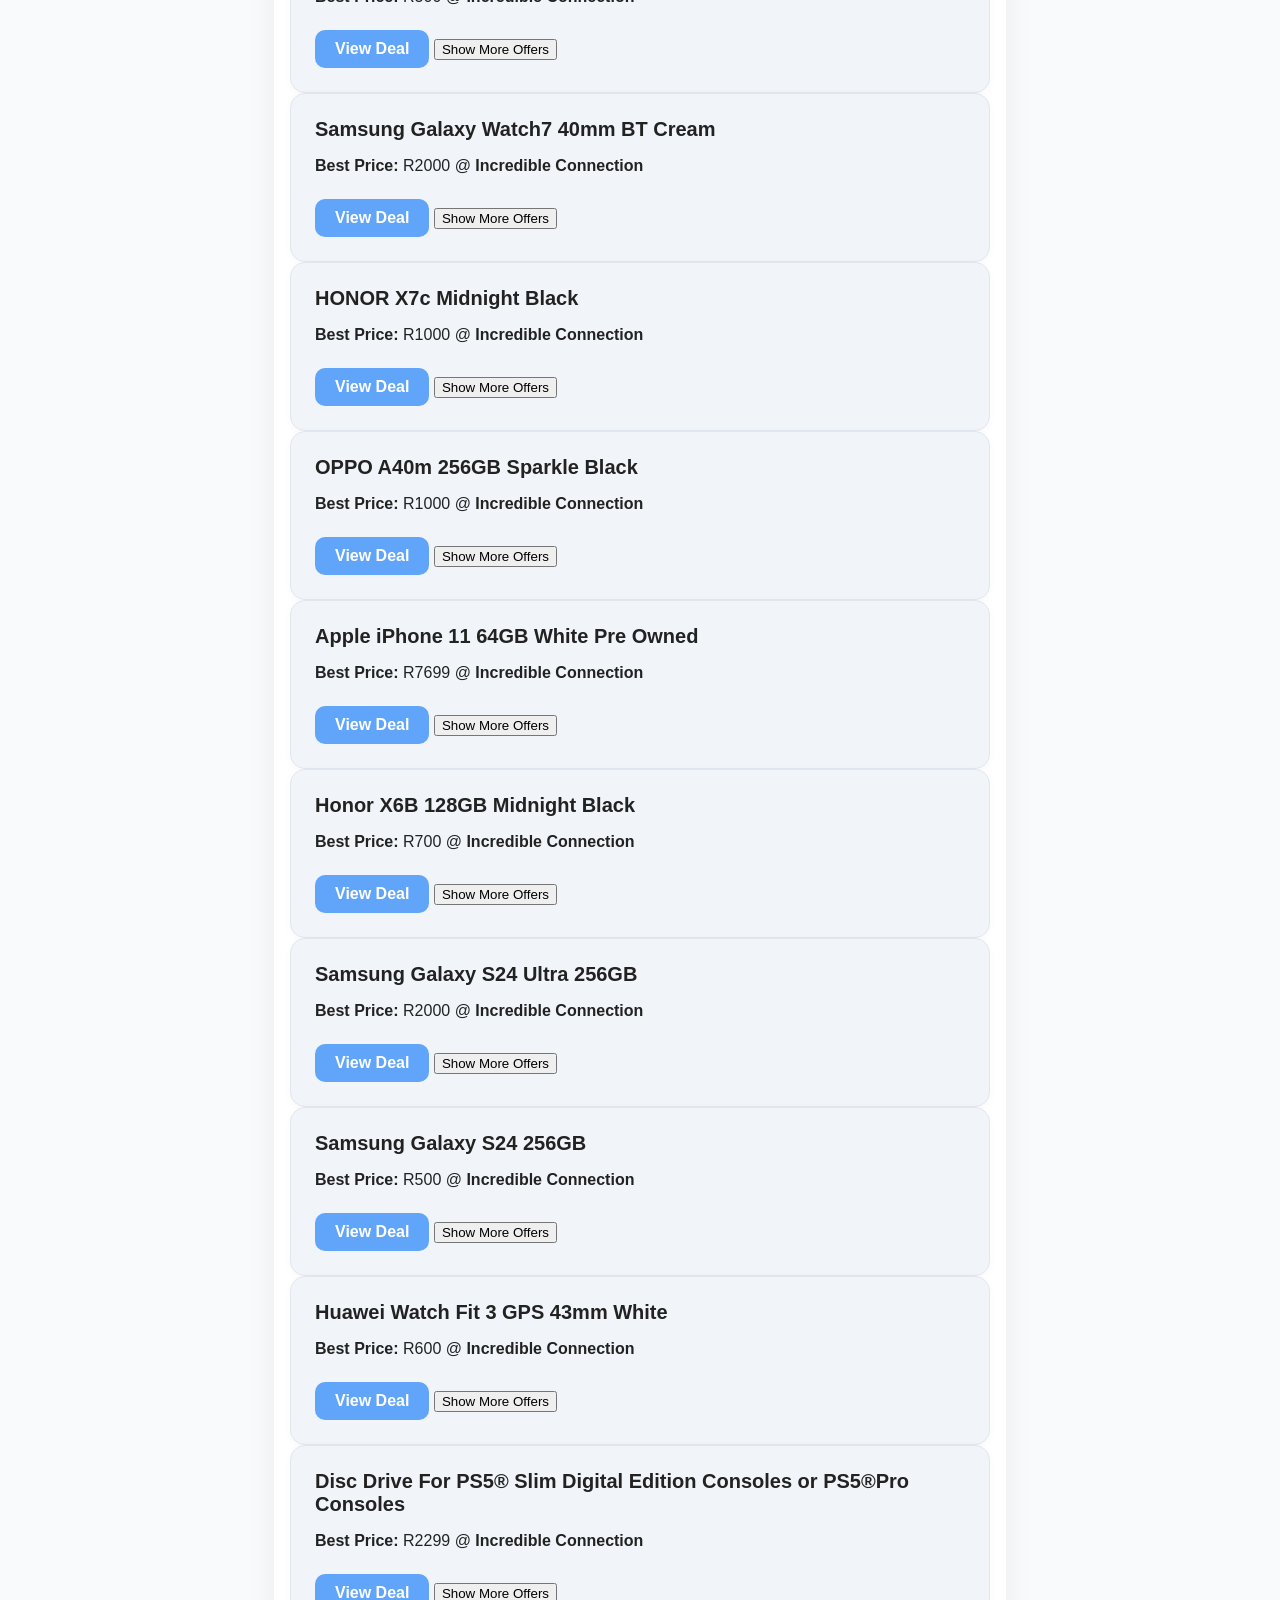
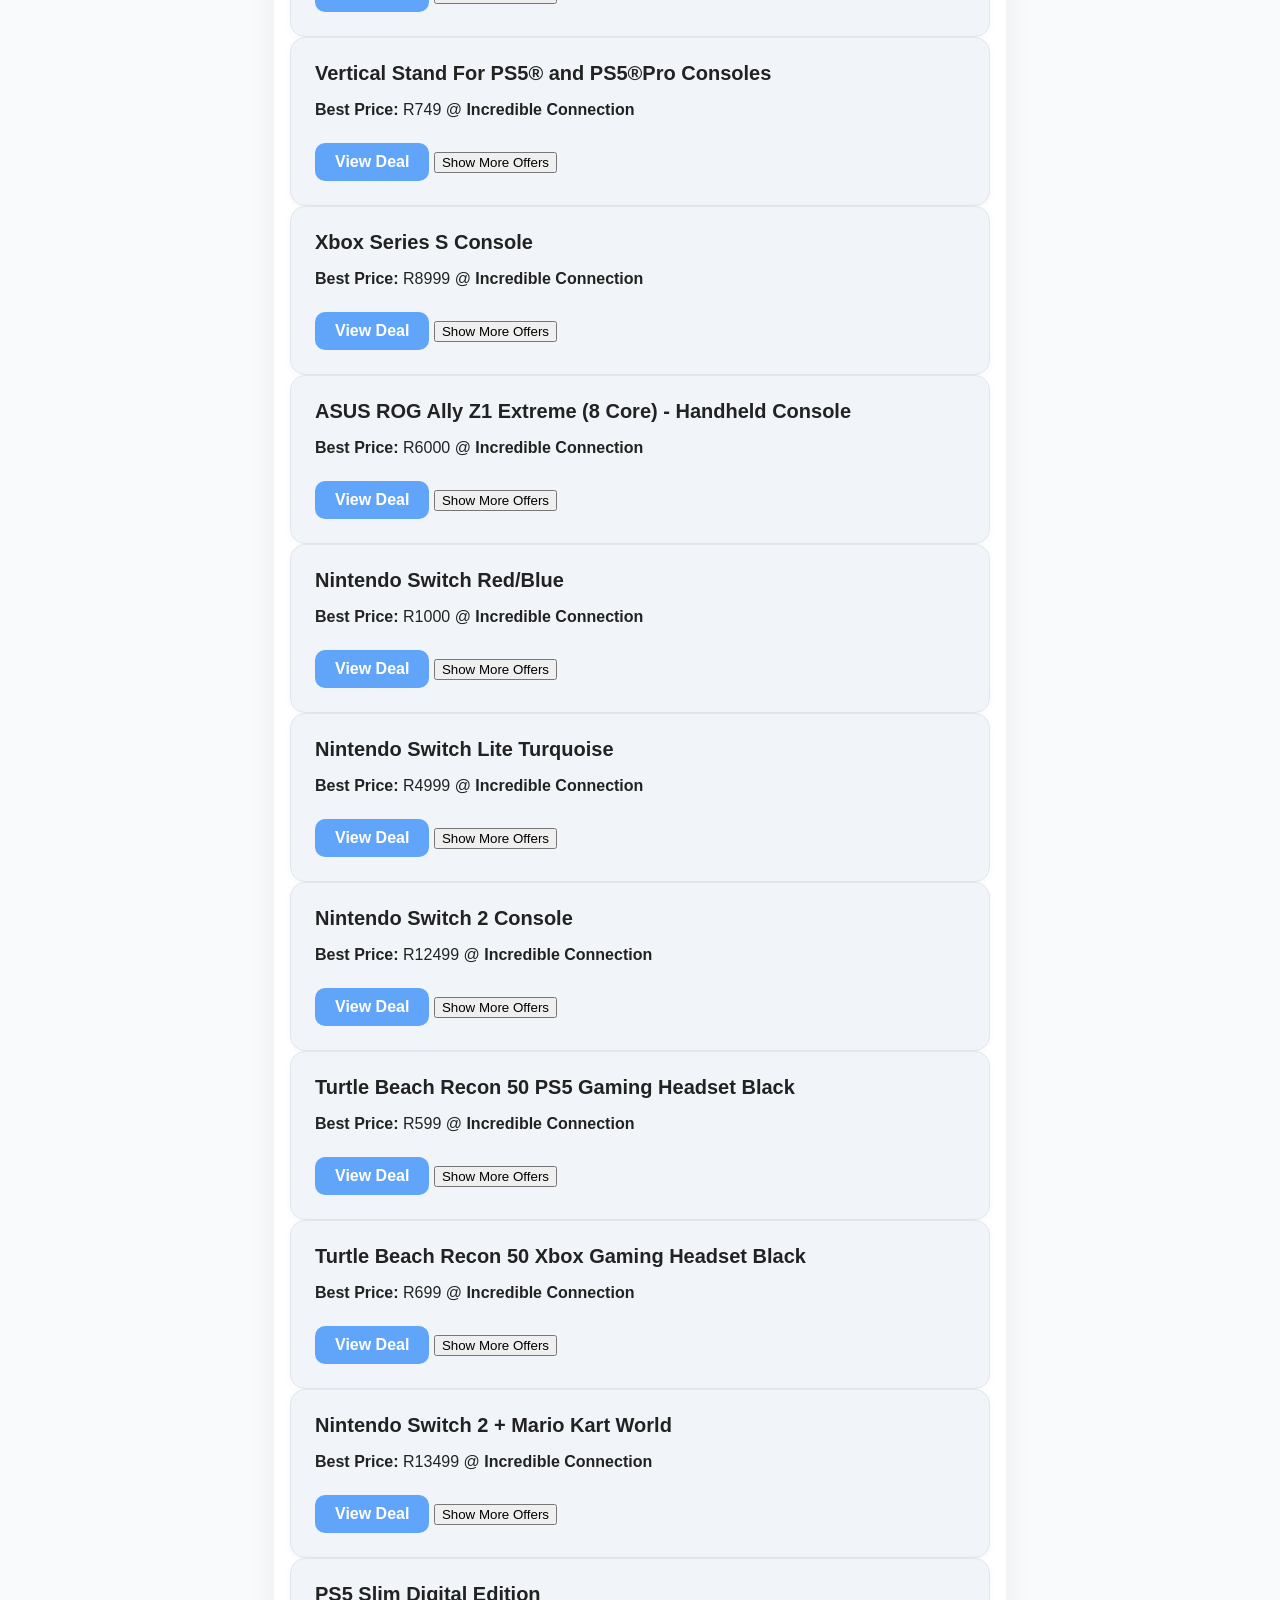
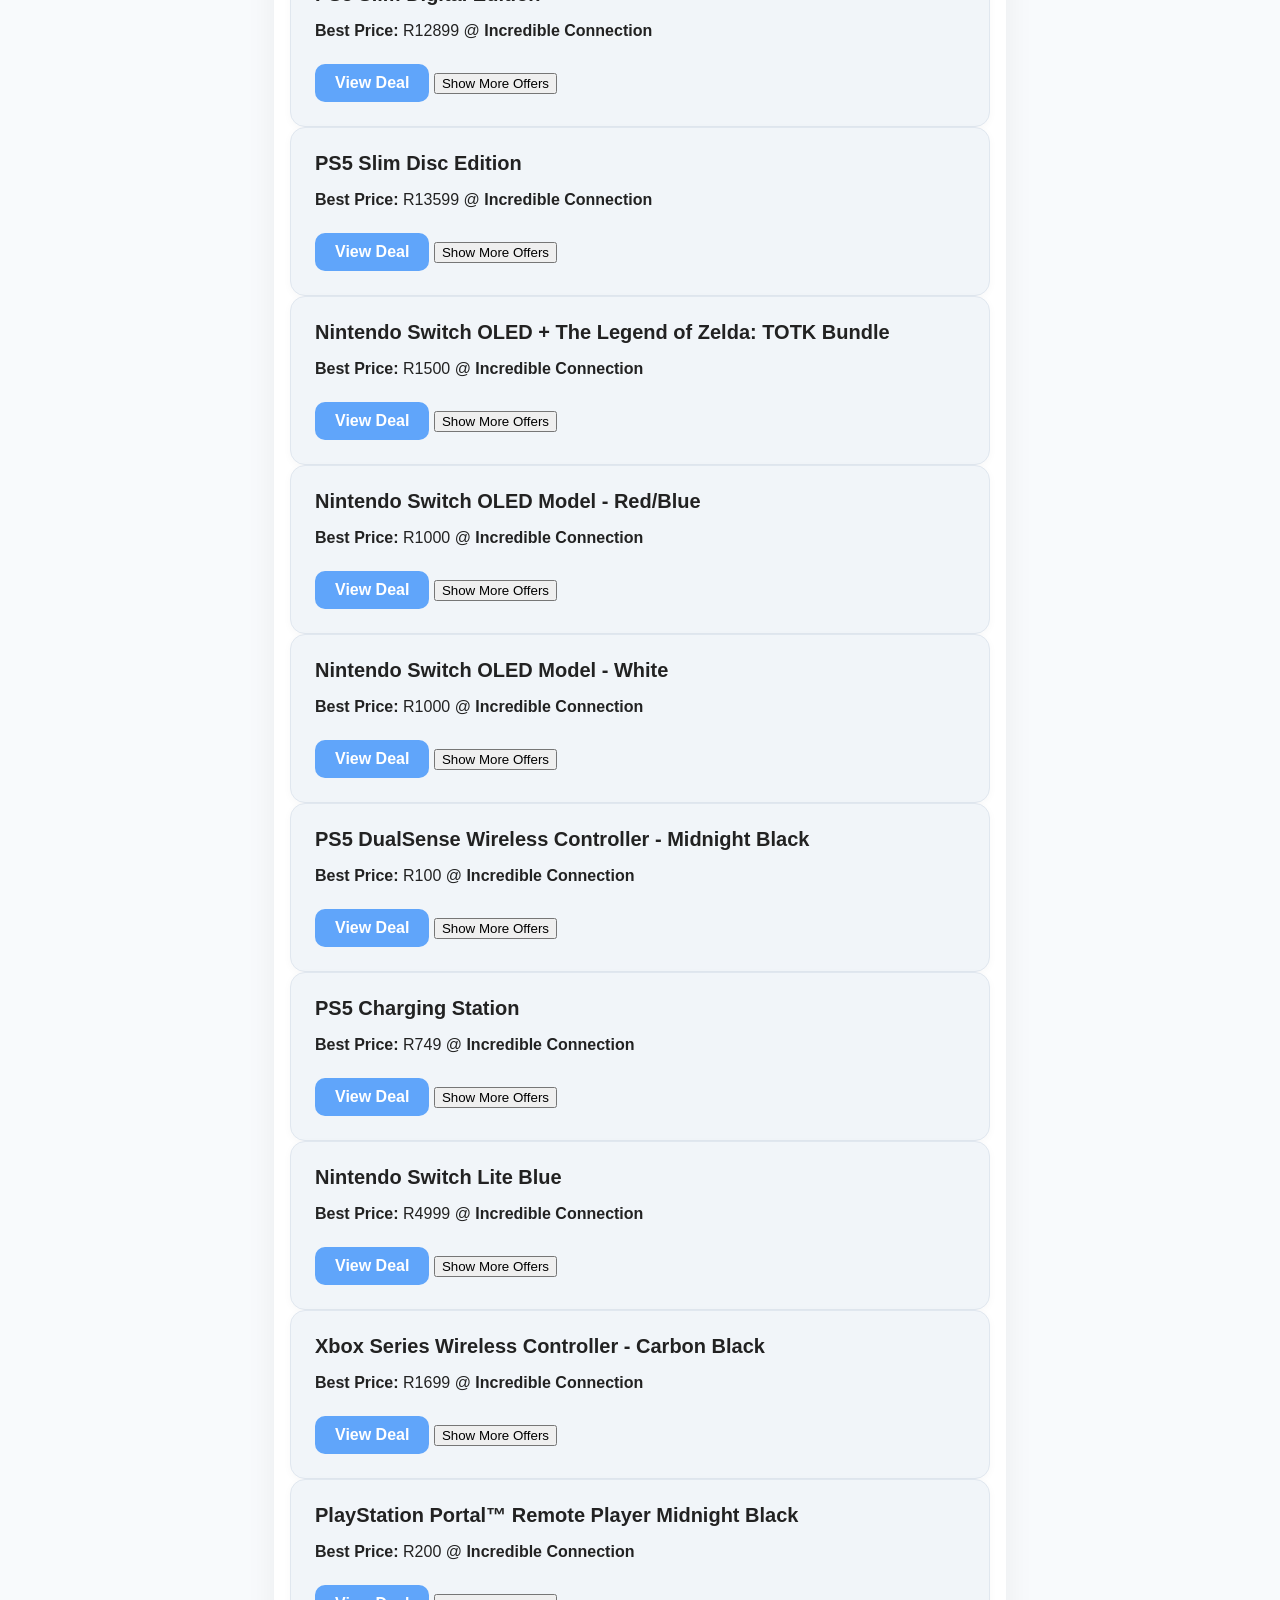
==== commit d4b71ca1: "Update index.html" ====
--- a/index.html
+++ b/index.html
@@ -8,96 +8,88 @@
 </head>
 <body>
   <header>
-    <h1>TechSaverSA</h1>
-    <h2>Find the Best Tech Deals in South Africa</h2>
-<input id="dealSearch" type="text" placeholder="Search laptops, phones, consoles..." style="width:100%;padding:10px;border-radius:8px;">
-<div id="dealResults"></div>
-
-<script>
-// Loads deals.json (from your site root)
-async function loadDeals() {
-    let res = await fetch('deals.json');
-    let data = await res.json();
-    return data;
-}
-
-function renderDeals(deals, query="") {
-    let out = '';
-    for (let deal of deals) {
-        if (query && !deal.product.toLowerCase().includes(query.toLowerCase()) && !deal.category.toLowerCase().includes(query.toLowerCase())) continue;
-        out += `
-        <div class="deal">
-            <h3>${deal.product}</h3>
-            <p><b>Best Price:</b> R${deal.price} @ <b>${deal.store}</b></p>
-            <a href="${deal.affiliate_url}" target="_blank" class="cta">View Deal</a>
-            <button onclick="showMore('${deal.product.replace(/'/g, "\\'")}')">Show More Offers</button>
-            <div id="more-${deal.product.replace(/\s+/g,'-')}" style="display:none;"></div>
-        </div>`;
-    }
-    if (!out) out = "<p>No deals found for your search.</p>";
-    document.getElementById('dealResults').innerHTML = out;
-}
-
-// Show more offers for a product
-async function showMore(product) {
-    let res = await fetch('deals.json');
-    let data = await res.json();
-    let offers = data.all_deals.filter(d => d.product === product);
-    let moreDiv = document.getElementById('more-'+product.replace(/\s+/g,'-'));
-    if (moreDiv.style.display === "block") {
-        moreDiv.style.display = "none";
-        return;
-    }
-    let html = "<ul>";
-    for (let o of offers) {
-        html += `<li>R${o.price} @ <b>${o.store}</b> <a href="${o.affiliate_url}" target="_blank">View</a></li>`;
-    }
-    html += "</ul>";
-    moreDiv.innerHTML = html;
-    moreDiv.style.display = "block";
-}
-
-window.onload = async () => {
-    let data = await loadDeals();
-    renderDeals(data.best_deals);
-
-    document.getElementById('dealSearch').addEventListener('input', async (e) => {
-        let data = await loadDeals();
-        renderDeals(data.best_deals, e.target.value);
-    });
-};
-</script>
-
-    <nav>
-      <a href="index.html">Home</a>
-      <a href="about.html">About</a>
-      <a href="contact.html">Contact</a>
-      <a href="privacy.html">Privacy</a>
-    </nav>
+    <div class="container">
+      <h1><span style="color:#3178c6">TechSaverSA</span> <span style="font-size:1.1rem; color:#555;">Find the best tech deals in South Africa</span></h1>
+      <nav>
+        <a href="index.html">Home</a>
+        <a href="about.html">About</a>
+        <a href="contact.html">Contact</a>
+        <a href="privacy.html">Privacy</a>
+      </nav>
+    </div>
   </header>
   <main>
-    <section class="intro">
-      <h2>Find the Best Tech Deals in South Africa</h2>
-      <p>Curated laptop, phone, and gaming deals from top online stores. Updated daily. Click through to save money!</p>
-    </section>
-    <section class="deals">
-      
-      <article class="deal">
-        <h3>Lenovo Legion Slim 5 -  RTX 4060</h3>
-        <p>Intel i7</p>
-        <a href=" 16GB RAM" target="_blank" class="cta">View Deal</a>
-      </article>
-    
-      <article class="deal">
-        <h3>Xbox Series S Console -  digital only. Best price in SA!</h3>
-        <p>Next-gen gaming</p>
-        <a href="R6" target="_blank" class="cta">View Deal</a>
-      </article>
-    
-    </section>
+    <div class="container">
+      <input id="dealSearch" type="text" placeholder="🔍 Search laptops, phones, consoles..." />
+      <div id="dealResults"></div>
+      <p style="text-align:center; color: #888; margin-top:2rem;">
+        Updated daily from <b>Takealot</b>, <b>Loot</b>, <b>Evetech</b>, <b>Incredible Connection</b>, <b>Computer Mania</b>.
+      </p>
+    </div>
   </main>
   <footer>
-    <p>&copy; 2025 TechSaverSA. All rights reserved.</p>
+    <div class="container">
+      <small>
+        &copy; 2025 TechSaverSA. All rights reserved.<br>
+        As an affiliate, we may earn a commission from qualifying purchases. 
+        <a href="privacy.html">Privacy Policy</a>
+      </small>
+    </div>
   </footer>
+
+  <script>
+  // Loads deals.json (from your site root)
+  async function loadDeals() {
+      let res = await fetch('deals.json');
+      let data = await res.json();
+      return data;
+  }
+
+  function renderDeals(deals, query="") {
+      let out = '';
+      for (let deal of deals) {
+          if (query && !deal.product.toLowerCase().includes(query.toLowerCase()) && !deal.category.toLowerCase().includes(query.toLowerCase())) continue;
+          out += `
+          <div class="deal">
+              <h3>${deal.product}</h3>
+              <p><b>Best Price:</b> R${deal.price} @ <b>${deal.store}</b></p>
+              <a href="${deal.affiliate_url}" target="_blank" class="cta">View Deal</a>
+              <button onclick="showMore('${deal.product.replace(/'/g, "\\'")}')">Show More Offers</button>
+              <div id="more-${deal.product.replace(/\s+/g,'-')}" style="display:none;"></div>
+          </div>`;
+      }
+      if (!out) out = "<p>No deals found for your search.</p>";
+      document.getElementById('dealResults').innerHTML = out;
+  }
+
+  // Show more offers for a product
+  async function showMore(product) {
+      let res = await fetch('deals.json');
+      let data = await res.json();
+      let offers = data.all_deals.filter(d => d.product === product);
+      let moreDiv = document.getElementById('more-'+product.replace(/\s+/g,'-'));
+      if (moreDiv.style.display === "block") {
+          moreDiv.style.display = "none";
+          return;
+      }
+      let html = "<ul>";
+      for (let o of offers) {
+          html += `<li>R${o.price} @ <b>${o.store}</b> <a href="${o.affiliate_url}" target="_blank">View</a></li>`;
+      }
+      html += "</ul>";
+      moreDiv.innerHTML = html;
+      moreDiv.style.display = "block";
+  }
+
+  window.onload = async () => {
+      let data = await loadDeals();
+      renderDeals(data.best_deals);
+
+      document.getElementById('dealSearch').addEventListener('input', async (e) => {
+          let data = await loadDeals();
+          renderDeals(data.best_deals, e.target.value);
+      });
+  };
+  </script>
 </body>
 </html>
